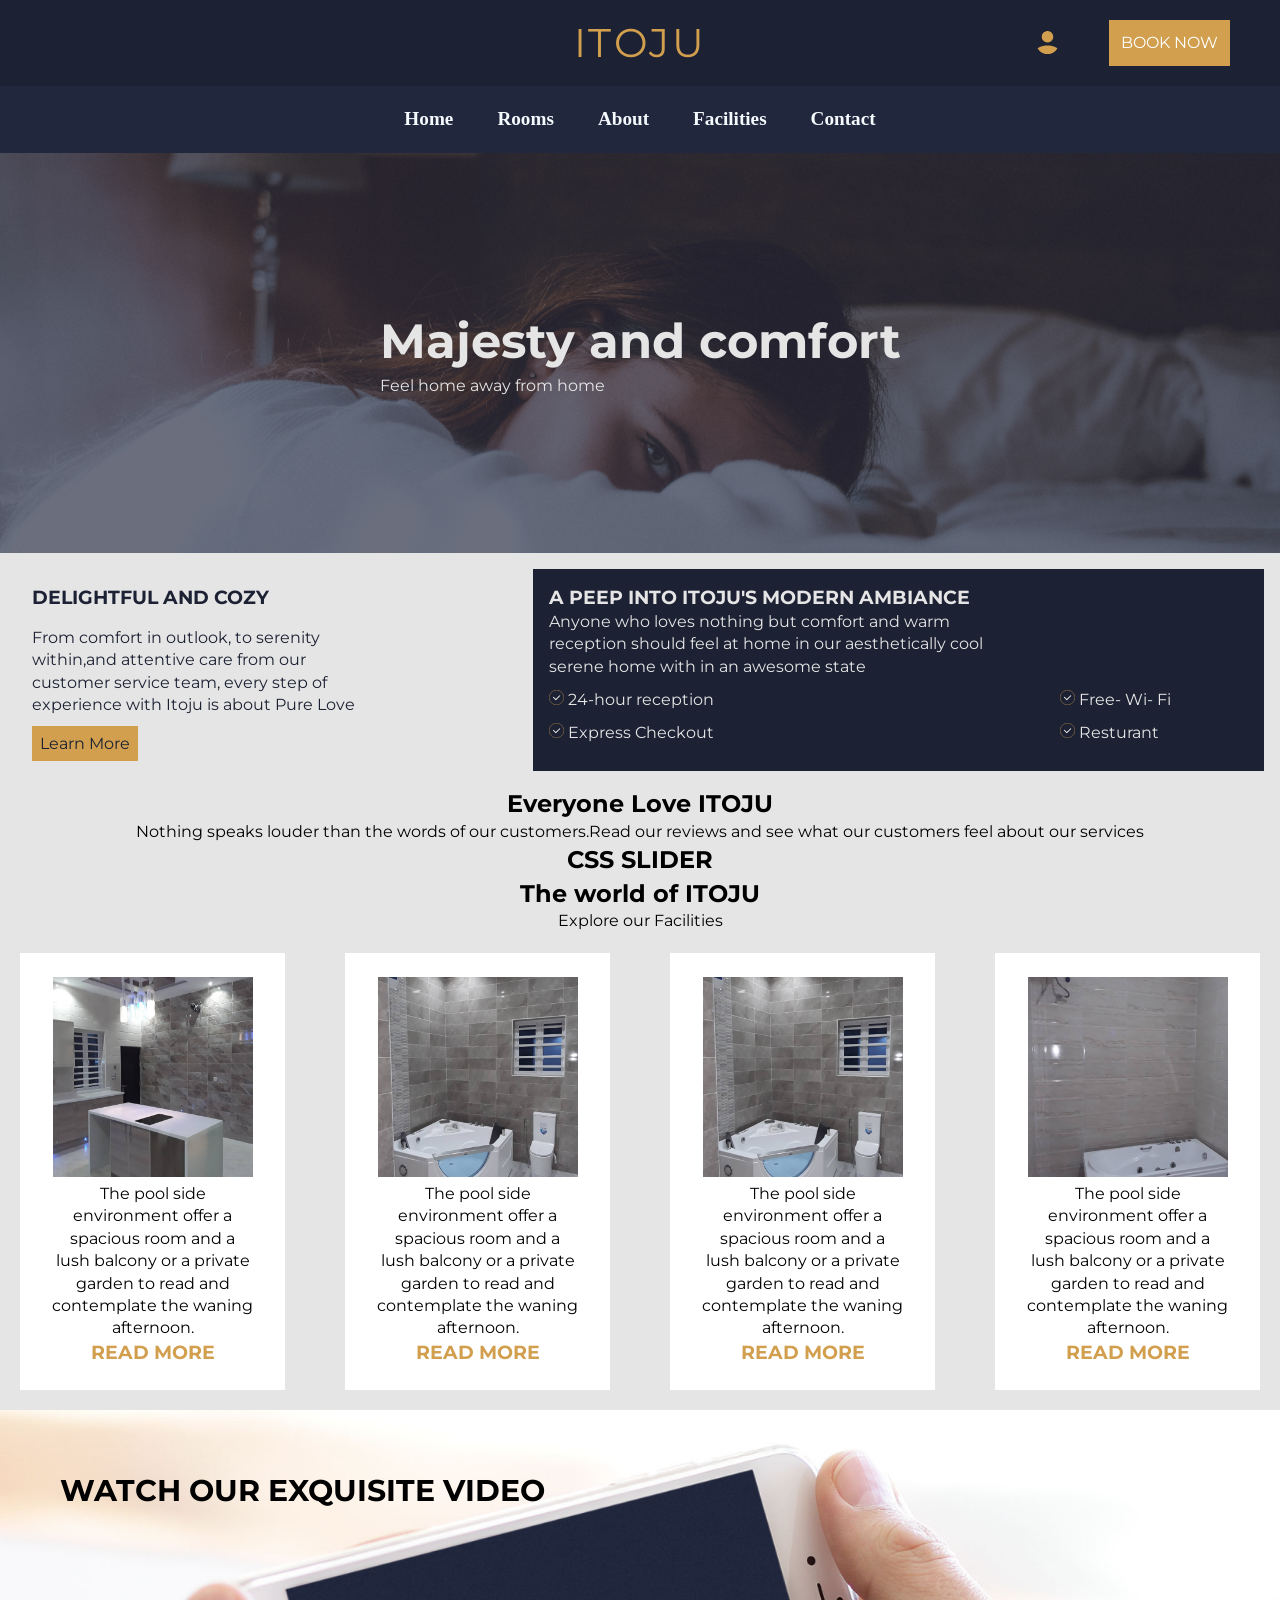
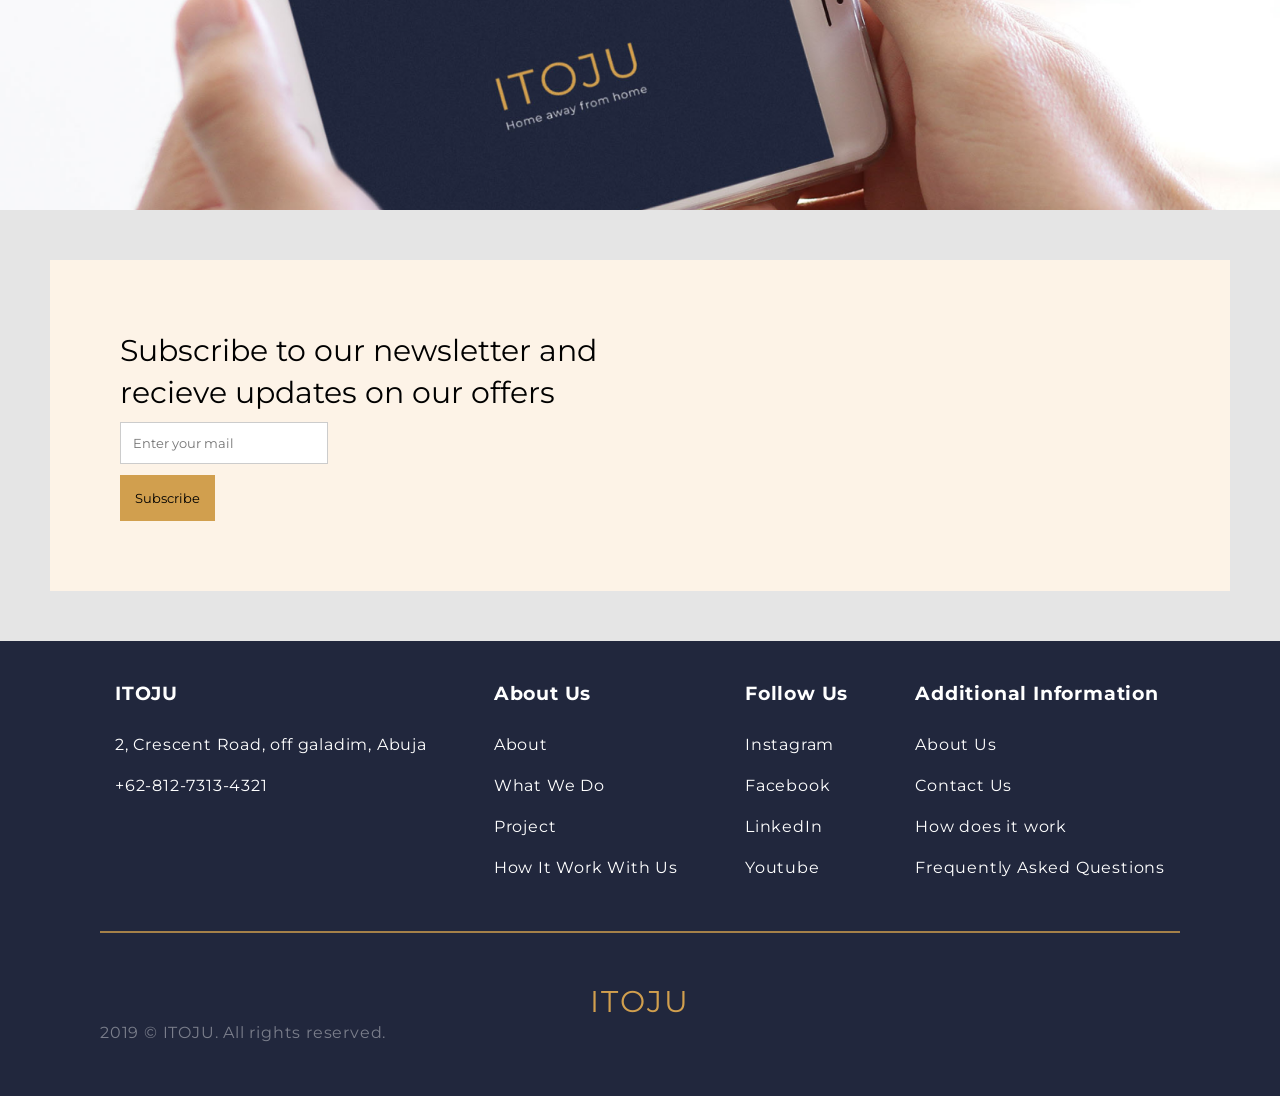
==== index.html @ 5f282ba9 "Renamed" ====
<!DOCTYPE html>
<html lang="en">

<head>
  <meta charset="UTF-8">
  <meta name="viewport" content="width=device-width, initial-scale=1.0">
  <title>ITOJU</title>
  <link rel="stylesheet" href="homepage.css">
  <link href="https://fonts.googleapis.com/css2?family=Montserrat&display=swap" rel="stylesheet">

</head>

<body>

  <!-- Navigation -->
  <header>
    <div class="topmost-header">
      <h2>ITOJU</h2>
      <div>
        <img src="img/Union 1.svg" alt="User">
        <a href="#" class="book-now">BOOK NOW</a>
      </div>
    </div>

    <nav>
      <ul>
        <li><a href="#" class="active">Home</a></li>
        <li><a href="#" class="active">Rooms</a></li>
        <li><a href="#" class="active">About</a></li>
        <li><a href="#" class="active">Facilities</a></li>
        <li><a href="#" class="active">Contact</a></li>
      </ul>
    </nav>
  </header>



  <!-- Top Container -->
  <section class="top-container">

    <div class="text">
      <h2> Majesty and comfort</h2>
       <p class="text5">Feel home away from home</p> 

    </div>

  </section>


  <!-- Info Section-->
  <section class="info-section">
    <div class="info">
      <div class="box1">
        <h3>DELIGHTFUL AND COZY</h3>
        <p>From comfort in outlook, to serenity
          <br> within,and attentive care from our
          <br>customer service team, every step of
          <br> experience with Itoju is about Pure Love </p>
        <a href="" class="btn">Learn More</a>
      </div>
      <div class="box2">
        <div>
          <h3 > A PEEP INTO ITOJU'S MODERN AMBIANCE</h3>
        <p >Anyone who loves nothing but comfort and warm
          <br> reception should feel at home in our aesthetically cool
          <br>serene home with in an awesome state</p>
        </div>
       
        <div>
          
        </div>
          
            <li>
              <img class="checkbox bxn1" src="img/Group 18.svg" alt="checkbox">
              24-hour reception
            </li>
            <li>
              <img class="checkbox bxn2" src="img/Group 18.svg" alt="checkbox">
              Free- Wi- Fi
            </li>
  
            <li>
              <img class="checkbox bxn3" src="img/Group 18.svg" alt="checkbox">
              Express Checkout
            </li>
            <li>
              <img class="checkbox bxn4" src="img/Group 18.svg" alt="checkbox">
              Resturant
            </li>
      </div>
    </div>
  </section>




  <!-- More Info Section-->
  <section>

    <div class="more-info">
      <h2>Everyone Love ITOJU</h2>
      <p>Nothing speaks louder than the words
        of our customers.Read our reviews and see what our
        customers feel about our services</p>
      <h1> CSS SLIDER </h1>
    </div>


  <div class="more-info">
    <h2>The world of ITOJU</h2>
    <p>Explore our Facilities</p>
  </div>

  <!--Boxes Section -->
  <section class="boxes">
    <div class="box">
      <img class="bx" src="img/Rectangle 738.png" width="200" height="200">
      <p>The pool side environment offer a spacious room and a
        lush balcony or a private
        garden to read and contemplate the waning afternoon.</p>
      <h3> READ MORE</h3>
    </div>
    <div class="box">
      <img src="img/Rectangle 740.png" width="200" height="200">
      <p>The pool side environment offer a spacious room and a
        lush balcony or a private
        garden to read and contemplate the waning afternoon.</p>
      <h3> READ MORE</h3>

    </div>
    <div class="box">
      <img src="img/Rectangle 740.png" width="200" height="200">
      <p>The pool side environment offer a spacious room and a
        lush balcony or a private
        garden to read and contemplate the waning afternoon.</p>
      <h3> READ MORE</h3>

    </div>
    <div class="box">
      <img src="img/Rectangle 741.png" width="200" height="200">
      <p>The pool side environment offer a spacious room and a
        lush balcony or a private
        garden to read and contemplate the waning afternoon.</p>
      <h3> READ MORE</h3>

    </div>
  </section>




  <!-- Subscribe Section-->
  <section class="subscribe">
    <div>
      <h3>WATCH OUR EXQUISITE VIDEO</h3>


    </div>
  </section>

  <form>
    <section class="forms">
      <div>
        Subscribe to our newsletter and

      </div>
      <div>
        recieve updates on our offers

      </div>
      <div>
        <input type="text" placeholder="Enter your mail" name="mail" required>
        <div class="container">
          <input type="submit" value="Subscribe">
        </div>
    </section>
  </form>

  <!-- Footer-->

  <footer>
    <section class="footer-links">
      <div>
        <h3>ITOJU</h3>
        <p>2, Crescent Road, off galadim, Abuja</p>
        <p>+62-812-7313-4321</p>
      </div>

      <div class="main-links">
        <h3>About Us</h3>
        <a href="#">About</a>
        <a href="">What We Do</a>
        <a href="">Project</a>
        <a href="">How It Work With Us</a>
      </div>

      <div class="main-links">
        <h3>Follow Us</h3>
        <a href="#">Instagram</a>
        <a href="#">Facebook</a>
        <a href="#">LinkedIn</a>
        <a href="#">Youtube</a>
      </div>

      <div>
        <h3>Additional Information</h3>
        <a href="#">About Us</a>
        <a href="#">Contact Us</a>
        <a href="#">How does it work</a>
        <a href="#">Frequently Asked Questions</a>
      </div>
    </section>

    <hr>

    <h2>ITOJU</h2>
    <p class="copyright">2019 © ITOJU. All rights reserved.</p>

  </footer>

</body>

</html>
---- homepage.css ----
:root{
    --primary:#E5E5E5;
    --darker: #1C2133;
    --dark:#21273D;
    --light: #FDF3E7;
    --shadow:  rgba(104, 104, 104, 0.8);
    --overlayStart: rgba (33, 39, 61, 0.67);
    --overlayEnd: rgba (33, 39, 61, 0.5);
    --gold:#D19F4E;
}

html{
    box-sizing: border-box;
    
  
}
/* overlay image rgba(33, 39, 61, 0.67);*/
/* */
* {
    box-sizing: border-box;
    padding: 0;
    margin: 0;
    
}
body{
    font-family: 'Montserrat', sans-serif; 
    background-color: var(--primary);
    line-height: 1.4;
   
 
}

/* Header*/



.topmost-header {
    background-color: #1C2133;
    width: 100%;
    display: flex;
    justify-content: center;
    align-items: center;
}

.topmost-header h2 {
    font-family: Montserrat;
    font-style: normal;
    font-weight: normal;
    font-size: 2.5rem;
    /* line-height: 88px; */
    letter-spacing: 0.065em;
    color: #D19F4E;
    text-align: center;
    margin: 15px auto;
}

.topmost-header div {
    position: absolute;
    /* 
    top: 0%; */
    right: 0%; 
    display: inline-flex;
    justify-content: center;
    align-items: center;
    margin: auto 25px;
}

.topmost-header div img {
    display: inline-block;
    width: 23px;
    height: 23px;
    border-radius: 50%;
    text-align: center;
    margin: auto 25px;
}

.topmost-header div a.book-now {
    display: inline-block;
    margin: auto 25px;
    padding: 10px;
    background: #D19F4E;
    border: 2px solid #D19F4E;
    box-sizing: border-box;
    text-decoration: none;
    color: white;
}

header nav {
    width: 100%;
    background-color: #21273D;
}

header nav ul {
    list-style-type: none;
    text-align: center;

}

header nav li {
    display: inline-block;
    margin: 20px;
}

header nav li a {
font-family: Segoe UI;
font-style: normal;
font-weight: 600;
font-size: 1.2rem;
/* line-height: 32px; */
color: #F5FAFE;
text-decoration: none;
}

header nav li a:hover {
    text-decoration: underline;
}



/* Top Container*/

.top-container{
    display: grid;
    grid-template-areas: 1fr;
    min-height:400px;
    background-image: linear-gradient(to bottom,  rgba(33, 39, 61, 0.67), rgba(33, 39, 61, 0.67) ), url(img/Rectangle5.png);
    background-size: cover;
  
}

.text {
  color: var(--primary);
  justify-self: center;
  align-self: center;
}

.text h2 {
   font-size:3rem ;
  
}

.text5 {
    
    font-size:1rem;
     justify-content: center;

}

/* .showcase {
    grid-area: showcase;
    
 
}

    background-size: cover;
    background-position: center;
    padding: 3rem;
    display: flex;
    flex-direction:column;
    align-items: flex-start;
    justify-content: center;
   box-shadow: var(--shadow);
   
   

   grid-column:1/3 ;
         grid-row:1/3 ;
   */

   /*Info Section */

   .info {
       background-color: var(--primary);
       margin: 1rem;
     display: grid;
     grid-gap:0.5rem ;
     grid-template-areas:
     
            'box1 box2' ;
   }
 .box1 {
     grid-area: box1 ;
   
    padding:1rem ;
    color: var(--darker);
   

 }
 .box1 a {
     text-decoration: none;
     color: var(--darker);
     padding:0.5rem;
      background-color: var(--gold);
      
 }
 .box1 p {
     
     margin-bottom: 1rem;
     margin-top: 1rem;
 }
 .box2 {
     grid-area:box2 ;
    background-color: var(--darker);
     color: var(--primary);
     padding: 1rem;
    list-style: none;
    display: grid;
    grid-template-areas:
   
    'bxn1 bxn2'
    'bxn3 bxn4';
 }
.checkbox{
    height: 15px;
    width: 15px;
}
 .bxn1{
     grid-area: bxn1;
     
 }
 .bxn2{
     grid-area: bxn2;
 }
 .bxn3{
     grid-area: bxn3;
 }
 .bxn4{
     grid-area: bxn4;
 }
.box3{
    grid-area:box3;
}


.box4{
    grid-area: box4 ;
   }
    


   /*More-Info Section */

.more-info {
  text-align: center;
}

/*boxes*/
.boxes {
    display: grid;
    grid-gap:20px;
    grid-template-columns: repeat(auto-fit, minmax(200px,1fr ));
    
}

.box {
    background: #FFFFFF;
    text-align: center;
    padding: 1.5rem 2rem ;
    margin:20px ;
}
.box h3{
    color: var(--gold);
    align-items: right;
}

/*  subscribe section*/
.subscribe{
    display: grid;
    grid-template-areas: 1fr;
    min-height:400px;
    background-image:  url(img/Rectangle\ 742\ \(1\).png);
    background-size: cover;
}
.subscribe h3 {
    font-size: 30px;
    margin: 60px;
}

 /* Form */
 .forms {
     margin-top:20px ;
     background-color: var(--light);
     font-size:30px;
     padding: 70px;
 }
 input[type=submit]:hover {
    opacity: 0.8;
  }
  input[type=submit] {
    background-color: var(--gold);
    color: black;
    border: none;
    padding: 15px;
  }
  input[type=text] {
    font-family: 'Montserrat', sans-serif;
    width: 20%;
    padding: 12px;
    margin: 8px 0;
    display: inline-block;
    border: 1px solid #ccc;
    
    
  }
  input[type=submit] {
    font-family: 'Montserrat', sans-serif;
  }
  .forms{
      margin: 50px;
  }
  


 /* Footer */

footer {
    width: 100vw;
    margin-top: 25px;
    padding: 25px 100px 50px;
    background-color: #21273D;
}

footer .footer-links {
    width: 100%;
    display: flex;
    justify-content: space-between;
    align-items: flex-start;
    flex-wrap: wrap;
    font-family: Montserrat;
    font-style: normal;
    font-weight: normal;
    font-size: 16px;
    line-height: 26px;
    letter-spacing: 0.05em;
    color: #FFFFFF;
}

footer .footer-links div {
    margin: 15px;
}

footer .footer-links div h3 {
    margin-bottom: 25px;
}

footer .footer-links div a, footer .footer-links div p {
    display: flex;
    flex-direction: column;
    margin-bottom: 15px;
    width: auto;
    text-decoration: none;
    color: white;
}

footer .footer-links div a:hover {
    text-decoration: underline;
}

footer hr {
    display: block;
    width: 100%;
    margin-top: 20px;
    background-color: rgba(209, 159, 78, 0.5);
    border: 1px solid rgba(209, 159, 78, 0.5);
}

footer h2 {
    margin-top: 50px;
    text-align: center;
    font-family: Montserrat;
    font-style: normal;
    font-weight: normal;
    font-size: 30px;
    line-height: 37px;
    letter-spacing: 0.065em;
    color: #D19F4E;
}

footer p.copyright {
    font-family: Montserrat;
    font-style: normal;
    font-weight: normal;
    font-size: 16px;
    line-height: 26px;
    letter-spacing: 0.05em;
    color: #FFFFFF;
    opacity: 0.4;
    text-align: left;
}
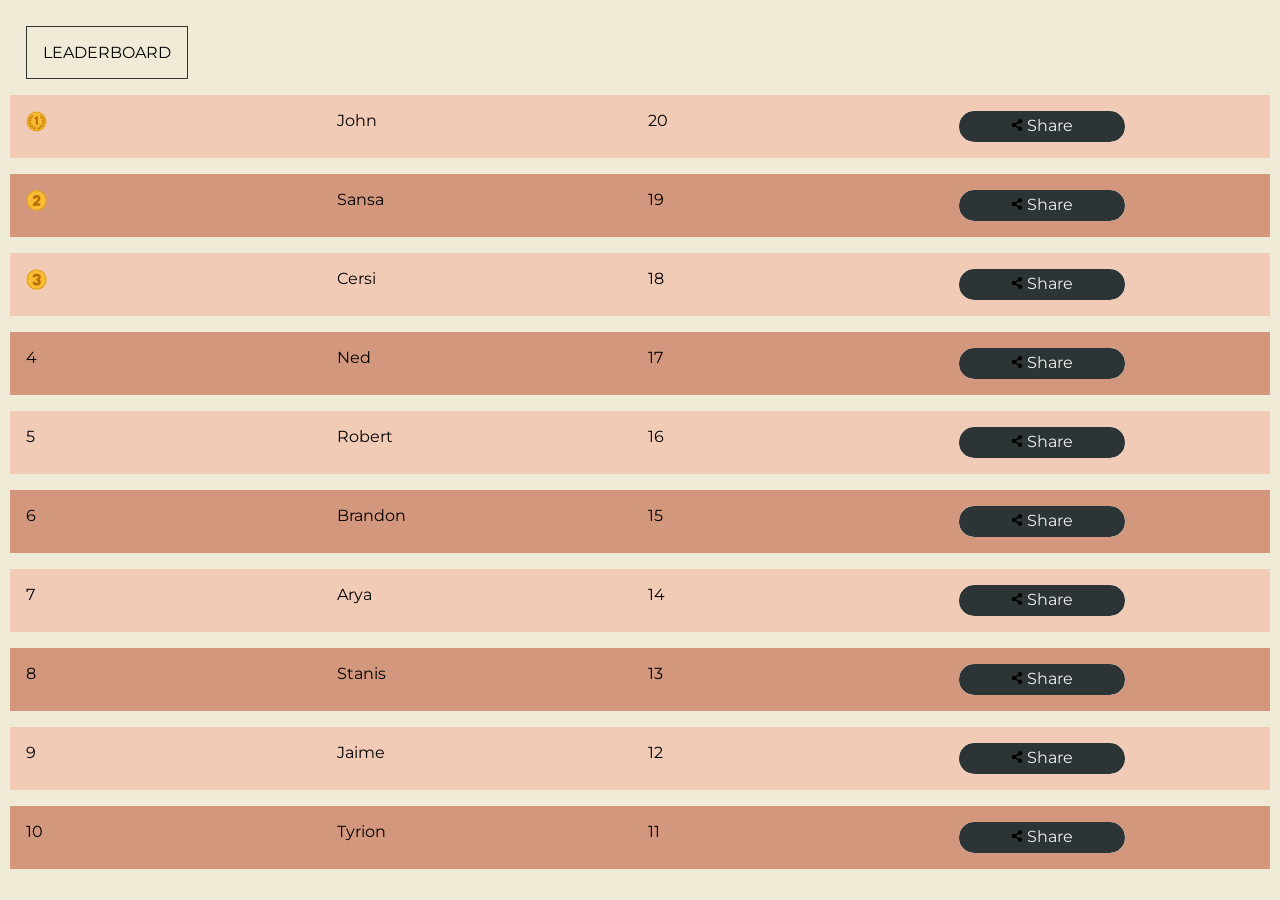
==== commit 2349fff3: "Final Release" ====
--- a/index.html
+++ b/index.html
@@ -1,223 +1,160 @@
 <!DOCTYPE html>
 <html lang="en">
-
 <head>
-  <meta charset="UTF-8">
-  <meta name="viewport" content="width=device-width, initial-scale=1.0">
-  <title>ITOJU</title>
-  <link rel="stylesheet" href="homepage.css">
-  <link href="https://fonts.googleapis.com/css2?family=Montserrat&display=swap" rel="stylesheet">
-
+    <meta charset="UTF-8">
+    <meta name="viewport" content="width=device-width, initial-scale=1.0">
+    <title>HNG Task</title>
+  <link rel="stylesheet" href="index.css">
+  <link href="https://fonts.googleapis.com/css2?family=Montserrat:wght@300;400&display=swap" rel="stylesheet">
+  <script src="https://ajax.googleapis.com/ajax/libs/jquery/3.5.1/jquery.min.js"></script>
 </head>
-
 <body>
-
-  <!-- Navigation -->
-  <header>
-    <div class="topmost-header">
-      <h2>ITOJU</h2>
-      <div>
-        <img src="img/Union 1.svg" alt="User">
-        <a href="#" class="book-now">BOOK NOW</a>
-      </div>
+   
+        <div class="nest">
+            <div class=" box1"> LEADERBOARD</div>
+            
+        </div>
+        
+    
+    <div class="wrapper">
+        <div class="nested">
+            <div><img src="img/firstcoin.png" width="21px" height="21px"></div>
+            <div>John</div>
+            <div>20</div>
+            <div class="share-button">
+            <span> <img src="img/share.svg" width="12px" height="12px"> Share </span>   
+            <a href="https://www.facebook.com/">  <img src="img/facebook-f-brands.svg" width="12px" height="12px" > </a>
+            <a href="https://www.instagram"> <img src="img/instagram-brands.svg" width="12px" height="12px" > </a>
+            <a href="https://www.linkedin"> <img src="img/linkedin-in-brands.svg" width="12px" height="12px" > </a>
+            <a href="https://www.twitter.com">  <img src="img/twitter-brands.svg" width="12px" height="12px" ></a>
+          
+           </div>
+        </div>
+        <div class="nested">
+            <div><img src="img/secondcoin.png" width="21px" height="21px"></div>
+            <div>Sansa</div>
+            <div>19</div>
+            <div class="share-button">
+                <span> <img src="img/share.svg" width="12px" height="12px"> Share </span>   
+                <a href="https://www.facebook.com/">  <img src="img/facebook-f-brands.svg" width="12px" height="12px" > </a>
+                <a href="https://www.instagram"> <img src="img/instagram-brands.svg" width="12px" height="12px" > </a>
+                <a href="https://www.linkedin"> <img src="img/linkedin-in-brands.svg" width="12px" height="12px" > </a>
+                <a href="https://www.twitter.com">  <img src="img/twitter-brands.svg" width="12px" height="12px" ></a>
+              
+               </div>
+        </div>
+        <div class="nested">
+            <div><img src="img/thirdcoin.png" width="21px" height="21px"></div>
+            <div>Cersi</div>
+            <div>18</div>
+            <div class="share-button">
+                <span> <img src="img/share.svg" width="12px" height="12px"> Share </span>   
+                <a href="https://www.facebook.com/">  <img src="img/facebook-f-brands.svg" width="12px" height="12px" > </a>
+                <a href="https://www.instagram"> <img src="img/instagram-brands.svg" width="12px" height="12px" > </a>
+                <a href="https://www.linkedin"> <img src="img/linkedin-in-brands.svg" width="12px" height="12px" > </a>
+                <a href="https://www.twitter.com">  <img src="img/twitter-brands.svg" width="12px" height="12px" ></a>
+              
+               </div>
+        </div>
+     
+        <div class="nested">
+            <div>4</div>
+            <div>Ned</div>
+            <div>17</div>
+            <div class="share-button">
+                <span> <img src="img/share.svg" width="12px" height="12px"> Share </span>   
+                <a href="https://www.facebook.com/">  <img src="img/facebook-f-brands.svg" width="12px" height="12px" > </a>
+                <a href="https://www.instagram"> <img src="img/instagram-brands.svg" width="12px" height="12px" > </a>
+                <a href="https://www.linkedin"> <img src="img/linkedin-in-brands.svg" width="12px" height="12px" > </a>
+                <a href="https://www.twitter.com">  <img src="img/twitter-brands.svg" width="12px" height="12px" ></a>
+              
+               </div>
+        </div>
+        <div class="nested">
+            <div>5</div>
+            <div>Robert</div>
+            <div>16</div>
+            <div class="share-button">
+                <span> <img src="img/share.svg" width="12px" height="12px"> Share </span>   
+                <a href="https://www.facebook.com/">  <img src="img/facebook-f-brands.svg" width="12px" height="12px" > </a>
+                <a href="https://www.instagram"> <img src="img/instagram-brands.svg" width="12px" height="12px" > </a>
+                <a href="https://www.linkedin"> <img src="img/linkedin-in-brands.svg" width="12px" height="12px" > </a>
+                <a href="https://www.twitter.com">  <img src="img/twitter-brands.svg" width="12px" height="12px" ></a>
+              
+               </div>
+        </div>
+        <div class="nested">
+            <div>6</div>
+            <div>Brandon</div>
+            <div>15</div>
+            <div class="share-button">
+                <span> <img src="img/share.svg" width="12px" height="12px"> Share </span>   
+                <a href="https://www.facebook.com/">  <img src="img/facebook-f-brands.svg" width="12px" height="12px" > </a>
+                <a href="https://www.instagram"> <img src="img/instagram-brands.svg" width="12px" height="12px" > </a>
+                <a href="https://www.linkedin"> <img src="img/linkedin-in-brands.svg" width="12px" height="12px" > </a>
+                <a href="https://www.twitter.com">  <img src="img/twitter-brands.svg" width="12px" height="12px" ></a>
+              
+               </div>
+        </div>
+        <div class="nested">
+            <div>7</div>
+            <div>Arya</div>
+            <div>14</div>
+            <div class="share-button">
+                <span> <img src="img/share.svg" width="12px" height="12px"> Share </span>   
+                <a href="https://www.facebook.com/">  <img src="img/facebook-f-brands.svg" width="12px" height="12px" > </a>
+                <a href="https://www.instagram"> <img src="img/instagram-brands.svg" width="12px" height="12px" > </a>
+                <a href="https://www.linkedin"> <img src="img/linkedin-in-brands.svg" width="12px" height="12px" > </a>
+                <a href="https://www.twitter.com">  <img src="img/twitter-brands.svg" width="12px" height="12px" ></a>
+              
+               </div>
+        </div>
+        <div class="nested">
+            <div>8</div>
+            <div>Stanis</div>
+            <div>13</div>
+            <div class="share-button">
+                <span> <img src="img/share.svg" width="12px" height="12px"> Share </span>   
+                <a href="https://www.facebook.com/">  <img src="img/facebook-f-brands.svg" width="12px" height="12px" > </a>
+                <a href="https://www.instagram"> <img src="img/instagram-brands.svg" width="12px" height="12px" > </a>
+                <a href="https://www.linkedin"> <img src="img/linkedin-in-brands.svg" width="12px" height="12px" > </a>
+                <a href="https://www.twitter.com">  <img src="img/twitter-brands.svg" width="12px" height="12px" ></a>
+              
+               </div>
+        </div>
+        <div class="nested">
+            <div>9</div>
+            <div>Jaime</div>
+            <div>12</div>
+            <div class="share-button">
+                <span> <img src="img/share.svg" width="12px" height="12px"> Share </span>   
+                <a href="https://www.facebook.com/">  <img src="img/facebook-f-brands.svg" width="12px" height="12px" > </a>
+                <a href="https://www.instagram"> <img src="img/instagram-brands.svg" width="12px" height="12px" > </a>
+                <a href="https://www.linkedin"> <img src="img/linkedin-in-brands.svg" width="12px" height="12px" > </a>
+                <a href="https://www.twitter.com">  <img src="img/twitter-brands.svg" width="12px" height="12px" ></a>
+              
+               </div>
+        </div>
+        <div class="nested">
+            <div>10</div>
+            <div>Tyrion</div>
+            <div>11</div>
+            <div class="share-button">
+                <span> <img src="img/share.svg" width="12px" height="12px"> Share </span>   
+                <a href="https://www.facebook.com/">  <img src="img/facebook-f-brands.svg" width="12px" height="12px" > </a>
+                <a href="https://www.instagram"> <img src="img/instagram-brands.svg" width="12px" height="12px" > </a>
+                <a href="https://www.linkedin"> <img src="img/linkedin-in-brands.svg" width="12px" height="12px" > </a>
+                <a href="https://www.twitter.com">  <img src="img/twitter-brands.svg" width="12px" height="12px" ></a>
+              
+               </div>
+        </div>
     </div>
-
-    <nav>
-      <ul>
-        <li><a href="#" class="active">Home</a></li>
-        <li><a href="#" class="active">Rooms</a></li>
-        <li><a href="#" class="active">About</a></li>
-        <li><a href="#" class="active">Facilities</a></li>
-        <li><a href="#" class="active">Contact</a></li>
-      </ul>
-    </nav>
-  </header>
+    
 
 
+   
 
-  <!-- Top Container -->
-  <section class="top-container">
-
-    <div class="text">
-      <h2> Majesty and comfort</h2>
-       <p class="text5">Feel home away from home</p> 
-
-    </div>
-
-  </section>
-
-
-  <!-- Info Section-->
-  <section class="info-section">
-    <div class="info">
-      <div class="box1">
-        <h3>DELIGHTFUL AND COZY</h3>
-        <p>From comfort in outlook, to serenity
-          <br> within,and attentive care from our
-          <br>customer service team, every step of
-          <br> experience with Itoju is about Pure Love </p>
-        <a href="" class="btn">Learn More</a>
-      </div>
-      <div class="box2">
-        <div>
-          <h3 > A PEEP INTO ITOJU'S MODERN AMBIANCE</h3>
-        <p >Anyone who loves nothing but comfort and warm
-          <br> reception should feel at home in our aesthetically cool
-          <br>serene home with in an awesome state</p>
-        </div>
-       
-        <div>
-          
-        </div>
-          
-            <li>
-              <img class="checkbox bxn1" src="img/Group 18.svg" alt="checkbox">
-              24-hour reception
-            </li>
-            <li>
-              <img class="checkbox bxn2" src="img/Group 18.svg" alt="checkbox">
-              Free- Wi- Fi
-            </li>
+<script src="index.js"></script>
   
-            <li>
-              <img class="checkbox bxn3" src="img/Group 18.svg" alt="checkbox">
-              Express Checkout
-            </li>
-            <li>
-              <img class="checkbox bxn4" src="img/Group 18.svg" alt="checkbox">
-              Resturant
-            </li>
-      </div>
-    </div>
-  </section>
-
-
-
-
-  <!-- More Info Section-->
-  <section>
-
-    <div class="more-info">
-      <h2>Everyone Love ITOJU</h2>
-      <p>Nothing speaks louder than the words
-        of our customers.Read our reviews and see what our
-        customers feel about our services</p>
-      <h1> CSS SLIDER </h1>
-    </div>
-
-
-  <div class="more-info">
-    <h2>The world of ITOJU</h2>
-    <p>Explore our Facilities</p>
-  </div>
-
-  <!--Boxes Section -->
-  <section class="boxes">
-    <div class="box">
-      <img class="bx" src="img/Rectangle 738.png" width="200" height="200">
-      <p>The pool side environment offer a spacious room and a
-        lush balcony or a private
-        garden to read and contemplate the waning afternoon.</p>
-      <h3> READ MORE</h3>
-    </div>
-    <div class="box">
-      <img src="img/Rectangle 740.png" width="200" height="200">
-      <p>The pool side environment offer a spacious room and a
-        lush balcony or a private
-        garden to read and contemplate the waning afternoon.</p>
-      <h3> READ MORE</h3>
-
-    </div>
-    <div class="box">
-      <img src="img/Rectangle 740.png" width="200" height="200">
-      <p>The pool side environment offer a spacious room and a
-        lush balcony or a private
-        garden to read and contemplate the waning afternoon.</p>
-      <h3> READ MORE</h3>
-
-    </div>
-    <div class="box">
-      <img src="img/Rectangle 741.png" width="200" height="200">
-      <p>The pool side environment offer a spacious room and a
-        lush balcony or a private
-        garden to read and contemplate the waning afternoon.</p>
-      <h3> READ MORE</h3>
-
-    </div>
-  </section>
-
-
-
-
-  <!-- Subscribe Section-->
-  <section class="subscribe">
-    <div>
-      <h3>WATCH OUR EXQUISITE VIDEO</h3>
-
-
-    </div>
-  </section>
-
-  <form>
-    <section class="forms">
-      <div>
-        Subscribe to our newsletter and
-
-      </div>
-      <div>
-        recieve updates on our offers
-
-      </div>
-      <div>
-        <input type="text" placeholder="Enter your mail" name="mail" required>
-        <div class="container">
-          <input type="submit" value="Subscribe">
-        </div>
-    </section>
-  </form>
-
-  <!-- Footer-->
-
-  <footer>
-    <section class="footer-links">
-      <div>
-        <h3>ITOJU</h3>
-        <p>2, Crescent Road, off galadim, Abuja</p>
-        <p>+62-812-7313-4321</p>
-      </div>
-
-      <div class="main-links">
-        <h3>About Us</h3>
-        <a href="#">About</a>
-        <a href="">What We Do</a>
-        <a href="">Project</a>
-        <a href="">How It Work With Us</a>
-      </div>
-
-      <div class="main-links">
-        <h3>Follow Us</h3>
-        <a href="#">Instagram</a>
-        <a href="#">Facebook</a>
-        <a href="#">LinkedIn</a>
-        <a href="#">Youtube</a>
-      </div>
-
-      <div>
-        <h3>Additional Information</h3>
-        <a href="#">About Us</a>
-        <a href="#">Contact Us</a>
-        <a href="#">How does it work</a>
-        <a href="#">Frequently Asked Questions</a>
-      </div>
-    </section>
-
-    <hr>
-
-    <h2>ITOJU</h2>
-    <p class="copyright">2019 © ITOJU. All rights reserved.</p>
-
-  </footer>
-
 </body>
-
-</html>
+</html>
--- a/index.css
+++ b/index.css
@@ -0,0 +1,125 @@
+body{
+    margin:10px;
+    background-color: #f0ebd6;
+    font-family: 'Montserrat', sans-serif;
+}
+
+.nest{
+    display: grid;
+    padding:1em;
+}
+.box1{
+    grid-column:1/1;
+    grid-row:1/3 ;
+    border: #333 1px solid;
+    justify-self: start;
+    padding:1em;  
+   }
+   .box2{
+    /*  align-self: start;*/
+    grid-column:3 ;
+    grid-row:1/3 ;
+    justify-self: end;
+    border: #333 1px solid;
+    padding:1em;
+    border-radius: 31px;
+   }
+   .nest > div > a {
+    text-decoration: none;
+    color: #333;
+   }
+
+.nested{
+    display: grid; 
+    grid-template-columns: repeat(4,1fr);
+    grid-gap: 1em;
+
+}
+
+
+/*1234567890-#@!%^&*()*/
+ .wrapper{
+     display: grid;
+     /* grid-template-columns: 1fr 1fr 1fr;*/
+     grid-template-columns: repeat( 1fr);
+     grid-gap: 1em; 
+     /*grid-auto-rows: 100px;*/
+     grid-auto-rows: minmax(50px,auto)
+     
+ } 
+
+ .wrapper > div{
+    background: #D2977c;
+    padding: 1em;
+} 
+.wrapper > div:nth-child(odd){
+    background: #F1CBB5;
+}
+.share-button{
+    width:150px ;
+    background-color: #dfe6e9;
+    border-radius: 15px;
+    display: flex;
+    align-items: center;
+    justify-content: center;
+    overflow: hidden;
+    position: relative;
+    cursor: pointer;
+    transition: .3s linear;
+    padding:0.5em;
+}
+.share-button:hover{
+    transform: scale(1.1);
+}
+.share-button span {
+    position: absolute;
+    width: 100%;
+    height: 100%;
+    background: #2d3436 ;
+    color: #f1f1f1 ;
+    text-align: center;
+    line-height: 30px;
+    z-index: 999;
+    transition: .6s linear;
+    border-radius: 15px;
+ 
+}
+
+.share-button:hover span{
+    transform: translateX(-100%);
+    transition-delay: .3s;
+}
+
+.share-button a{
+    flex: 1 ;
+    font-size: 10px ;
+    color: #f0ebd6;
+    text-align: center;
+    transform: translateX(0);
+    opacity: 0;
+    transition: 0.3s linear;
+}
+
+.share-button:hover a{
+    opacity: 1;
+    transform: translateX(0);
+}
+
+.share-button a:nth-last-of-type(1){
+    transition-delay: 1s;
+}
+
+.share-button a:nth-last-of-type(2){
+    transition-delay: 0.8s;
+}
+.share-button a:nth-last-of-type(3){
+    transition-delay: 0.6s;
+}
+.share-button a:nth-last-of-type(4){
+    transition-delay: 0.4s;
+}
+
+
+/*.nested > div{
+    border: #333 1px solid;
+}*/
